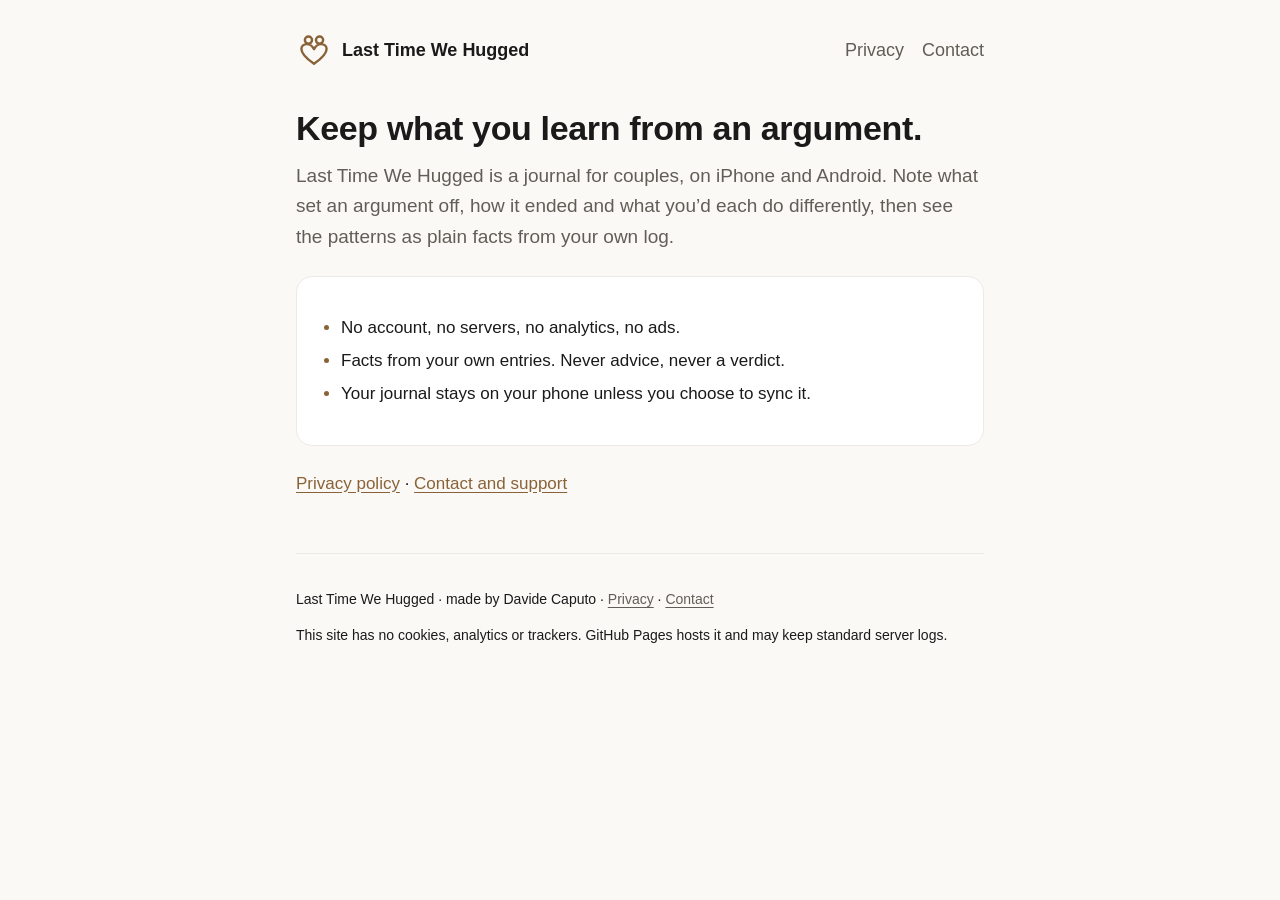
==== index.html @ f2caa062 "feat: home, privacy and contact pages" ====
<!doctype html>
<html lang="en-GB">
<head>
<meta charset="utf-8">
<meta name="viewport" content="width=device-width, initial-scale=1">
<title>Last Time We Hugged</title>
<meta name="description" content="A private journal for couples' arguments, on iPhone and Android. Everything stays on your phone.">
<meta name="color-scheme" content="light dark">
<link rel="stylesheet" href="./assets/site.css">
<link rel="icon" href="./assets/mark.svg" type="image/svg+xml">
</head>
<body>
<div class="wrap">
<header class="site">
  <a href="./"><svg class="mark" viewBox="0 0 24 24" fill="none" stroke="currentColor" stroke-width="1.6" stroke-linecap="round" stroke-linejoin="round" aria-hidden="true"><path d="M5.9,5.4a2.4,2.4 0,1 0,4.8 0a2.4,2.4 0,1 0,-4.8 0M13.3,5.4a2.4,2.4 0,1 0,4.8 0a2.4,2.4 0,1 0,-4.8 0M12,21.2c-4.3,-3 -8.4,-6.2 -8.4,-9.9 0,-2 1.6,-3.2 3.7,-3.2 2.2,0 3.7,1.4 4.7,3.3M12,21.2c4.3,-3 8.4,-6.2 8.4,-9.9 0,-2 -1.6,-3.2 -3.7,-3.2 -2.2,0 -3.7,1.4 -4.7,3.3"/></svg><span>Last Time We Hugged</span></a>
  <nav class="site" aria-label="Pages">
    <a href="./privacy/">Privacy</a>
    <a href="./contact/">Contact</a>
  </nav>
</header>
<main>
<h1>Keep what you learn from an argument.</h1>
<p class="lede">Last Time We Hugged is a journal for couples, on iPhone and Android. Note what set an argument off, how it ended and what you’d each do differently, then see the patterns as plain facts from your own log.</p>
<div class="card summary">
  <ul>
    <li>No account, no servers, no analytics, no ads.</li>
    <li>Facts from your own entries. Never advice, never a verdict.</li>
    <li>Your journal stays on your phone unless you choose to sync it.</li>
  </ul>
</div>
<p><a href="privacy/">Privacy policy</a> · <a href="contact/">Contact and support</a></p>
</main>
<footer class="site">
  <p>Last Time We Hugged · made by Davide Caputo · <a href="./privacy/">Privacy</a> · <a href="./contact/">Contact</a></p>
  <p>This site has no cookies, analytics or trackers. GitHub Pages hosts it and may keep standard server logs.</p>
</footer>
</div>
</body>
</html>
---- assets/site.css ----
/* Last Time We Hugged: the app's design-system tokens (docs/design-system.md in the app repo).
   Text colours are the app's muted and bronze, deepened in light mode to pass WCAG AA on paper. */
:root {
  --bg: #faf9f6;
  --surface: #ffffff;
  --text: #1a1a1a;
  --muted: #625e57;
  --accent: #8a6238;
  --accent-soft: #f3ebe1;
  --line: #eceae5;
  color-scheme: light dark;
}
@media (prefers-color-scheme: dark) {
  :root {
    --bg: #151310;
    --surface: #1e1b17;
    --text: #f0ede6;
    --muted: #a8a294;
    --accent: #cfa06f;
    --accent-soft: #2a231b;
    --line: #292620;
  }
}
* { box-sizing: border-box; }
html { -webkit-text-size-adjust: 100%; }
body {
  margin: 0;
  background: var(--bg);
  color: var(--text);
  font: 17px/1.6 -apple-system, BlinkMacSystemFont, "Segoe UI", Roboto, "Helvetica Neue", Arial, sans-serif;
}
.wrap { max-width: 720px; margin: 0 auto; padding: 32px 16px 64px; }
header.site { display: flex; align-items: center; gap: 12px; margin-bottom: 40px; }
header.site a { color: inherit; text-decoration: none; font-weight: 600; font-size: 18px; display: flex; align-items: center; gap: 10px; }
.mark { width: 36px; height: 36px; color: var(--accent); flex: none; }
nav.site { margin-left: auto; display: flex; gap: 18px; font-size: 15px; white-space: nowrap; }
nav.site a { color: var(--muted); font-weight: 500; }
nav.site a[aria-current="page"] { color: var(--accent); }
h1 { font-size: 34px; line-height: 1.2; margin: 0 0 12px; letter-spacing: -0.01em; }
h2 { font-size: 22px; margin: 40px 0 8px; }
h3 { font-size: 18px; margin: 24px 0 4px; }
p, li { color: var(--text); }
.lede { font-size: 19px; color: var(--muted); margin-top: 0; }
a { color: var(--accent); text-underline-offset: 3px; }
ul { padding-left: 22px; }
li + li { margin-top: 6px; }
.card {
  background: var(--surface);
  border: 1px solid var(--line);
  border-radius: 16px;
  padding: 20px 22px;
  margin: 24px 0;
}
.card h2:first-child, .card h3:first-child { margin-top: 0; }
.summary li::marker { color: var(--accent); }
.pill { display: inline-block; background: var(--accent-soft); color: var(--accent); border-radius: 999px; padding: 2px 12px; font-size: 14px; font-weight: 600; }
.email { font-size: 20px; font-weight: 600; word-break: break-all; }
.muted { color: var(--muted); }
footer.site { margin-top: 56px; padding-top: 20px; border-top: 1px solid var(--line); font-size: 14px; color: var(--muted); }
footer.site a { color: var(--muted); }
@media (max-width: 480px) {
  h1 { font-size: 28px; }
  header.site { flex-wrap: wrap; }
  nav.site { margin-left: 0; width: 100%; }
}
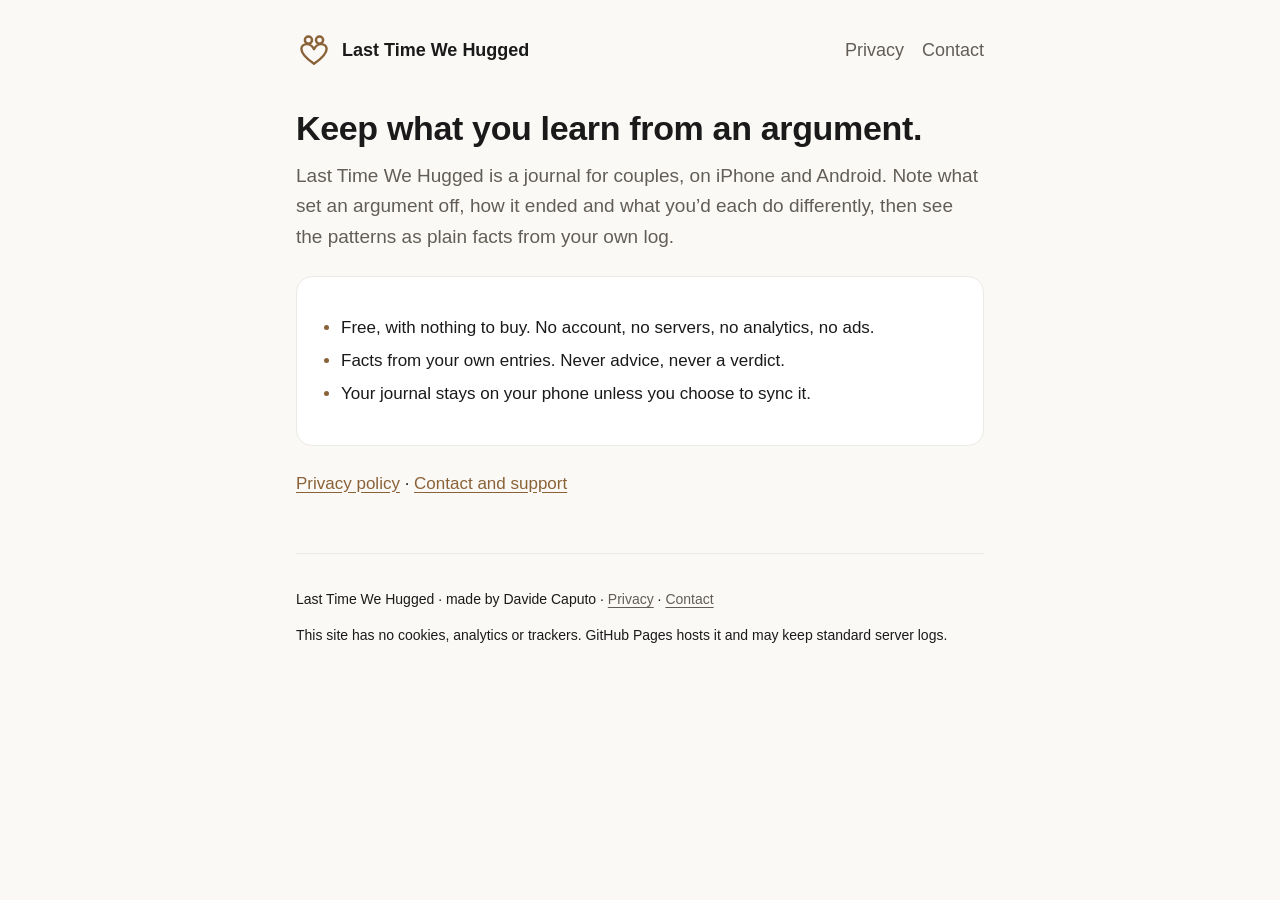
==== commit 098284d8: "docs: the app is free, with nothing to buy The apps no longer have LTWH Pro or tips, and the Google " ====
--- a/index.html
+++ b/index.html
@@ -23,7 +23,7 @@
 <p class="lede">Last Time We Hugged is a journal for couples, on iPhone and Android. Note what set an argument off, how it ended and what you’d each do differently, then see the patterns as plain facts from your own log.</p>
 <div class="card summary">
   <ul>
-    <li>No account, no servers, no analytics, no ads.</li>
+    <li>Free, with nothing to buy. No account, no servers, no analytics, no ads.</li>
     <li>Facts from your own entries. Never advice, never a verdict.</li>
     <li>Your journal stays on your phone unless you choose to sync it.</li>
   </ul>
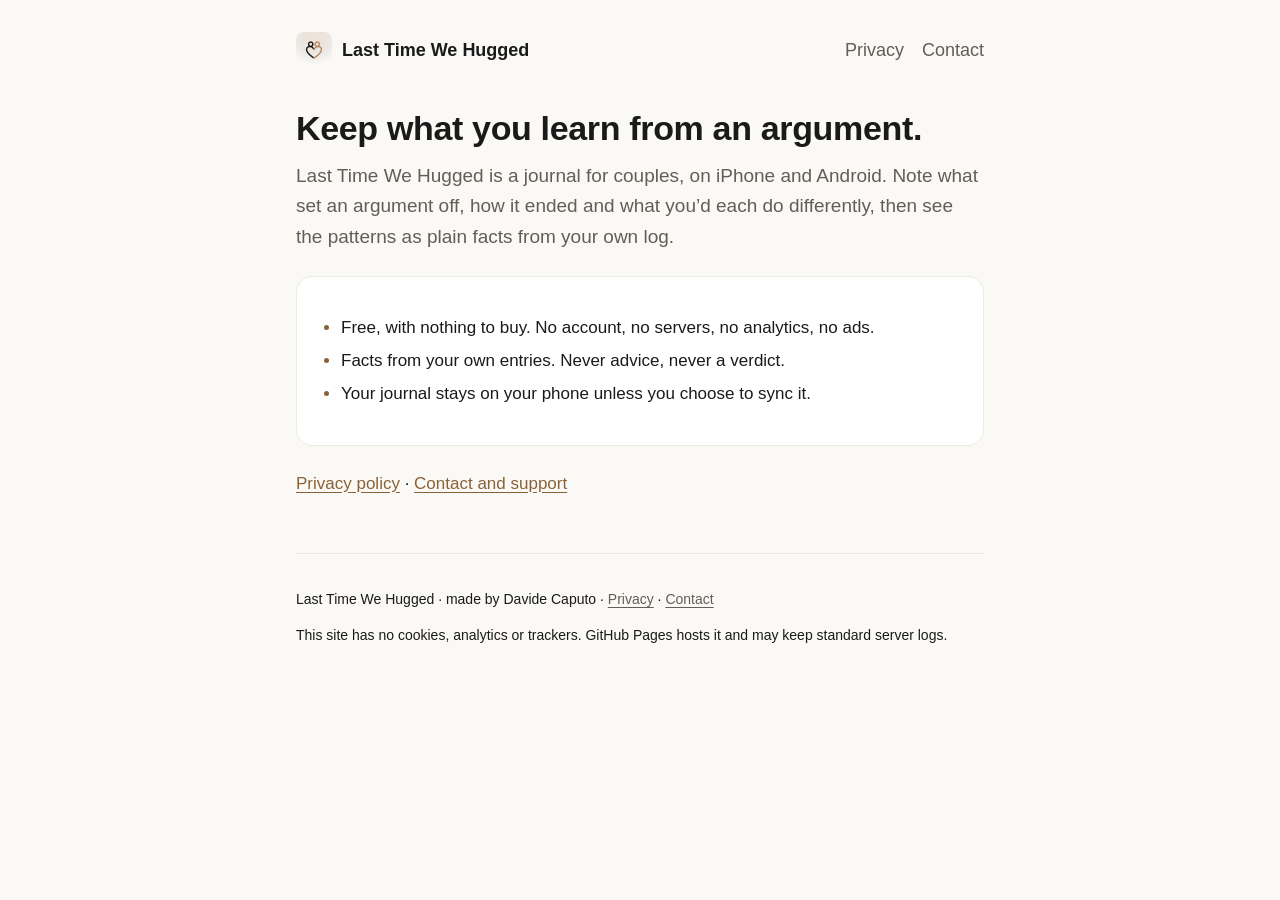
==== commit 891e9d38: "feat: use the real app icon for favicon, header, README and social preview" ====
--- a/index.html
+++ b/index.html
@@ -3,16 +3,25 @@
 <head>
 <meta charset="utf-8">
 <meta name="viewport" content="width=device-width, initial-scale=1">
-<title>Last Time We Hugged</title>
-<meta name="description" content="A private journal for couples' arguments, on iPhone and Android. Everything stays on your phone.">
+<title>Last Time We Hugged: a private journal for couples</title>
+<meta name="description" content="A private journal for couples to log arguments, on iPhone and Android. Free, no account, and everything stays on your phone.">
 <meta name="color-scheme" content="light dark">
+<link rel="canonical" href="https://caputodavide93.github.io/last-time-we-hugged-site/">
+<meta property="og:type" content="website">
+<meta property="og:site_name" content="Last Time We Hugged">
+<meta property="og:title" content="Last Time We Hugged: a private journal for couples">
+<meta property="og:description" content="A private journal for couples to log arguments, on iPhone and Android. Free, no account, and everything stays on your phone.">
+<meta property="og:url" content="https://caputodavide93.github.io/last-time-we-hugged-site/">
+<meta property="og:image" content="https://caputodavide93.github.io/last-time-we-hugged-site/docs/assets/social-preview.png">
+<meta name="twitter:card" content="summary_large_image">
 <link rel="stylesheet" href="./assets/site.css">
-<link rel="icon" href="./assets/mark.svg" type="image/svg+xml">
+<link rel="icon" href="./assets/favicon-48.png" type="image/png" sizes="48x48">
+<link rel="apple-touch-icon" href="./assets/apple-touch-icon.png">
 </head>
 <body>
 <div class="wrap">
 <header class="site">
-  <a href="./"><svg class="mark" viewBox="0 0 24 24" fill="none" stroke="currentColor" stroke-width="1.6" stroke-linecap="round" stroke-linejoin="round" aria-hidden="true"><path d="M5.9,5.4a2.4,2.4 0,1 0,4.8 0a2.4,2.4 0,1 0,-4.8 0M13.3,5.4a2.4,2.4 0,1 0,4.8 0a2.4,2.4 0,1 0,-4.8 0M12,21.2c-4.3,-3 -8.4,-6.2 -8.4,-9.9 0,-2 1.6,-3.2 3.7,-3.2 2.2,0 3.7,1.4 4.7,3.3M12,21.2c4.3,-3 8.4,-6.2 8.4,-9.9 0,-2 -1.6,-3.2 -3.7,-3.2 -2.2,0 -3.7,1.4 -4.7,3.3"/></svg><span>Last Time We Hugged</span></a>
+  <a href="./"><img class="mark" src="./assets/icon-72.png" width="36" height="36" alt=""><span>Last Time We Hugged</span></a>
   <nav class="site" aria-label="Pages">
     <a href="./privacy/">Privacy</a>
     <a href="./contact/">Contact</a>
--- a/assets/site.css
+++ b/assets/site.css
@@ -32,7 +32,7 @@
 .wrap { max-width: 720px; margin: 0 auto; padding: 32px 16px 64px; }
 header.site { display: flex; align-items: center; gap: 12px; margin-bottom: 40px; }
 header.site a { color: inherit; text-decoration: none; font-weight: 600; font-size: 18px; display: flex; align-items: center; gap: 10px; }
-.mark { width: 36px; height: 36px; color: var(--accent); flex: none; }
+.mark { width: 36px; height: 36px; border-radius: 8px; flex: none; }
 nav.site { margin-left: auto; display: flex; gap: 18px; font-size: 15px; white-space: nowrap; }
 nav.site a { color: var(--muted); font-weight: 500; }
 nav.site a[aria-current="page"] { color: var(--accent); }
